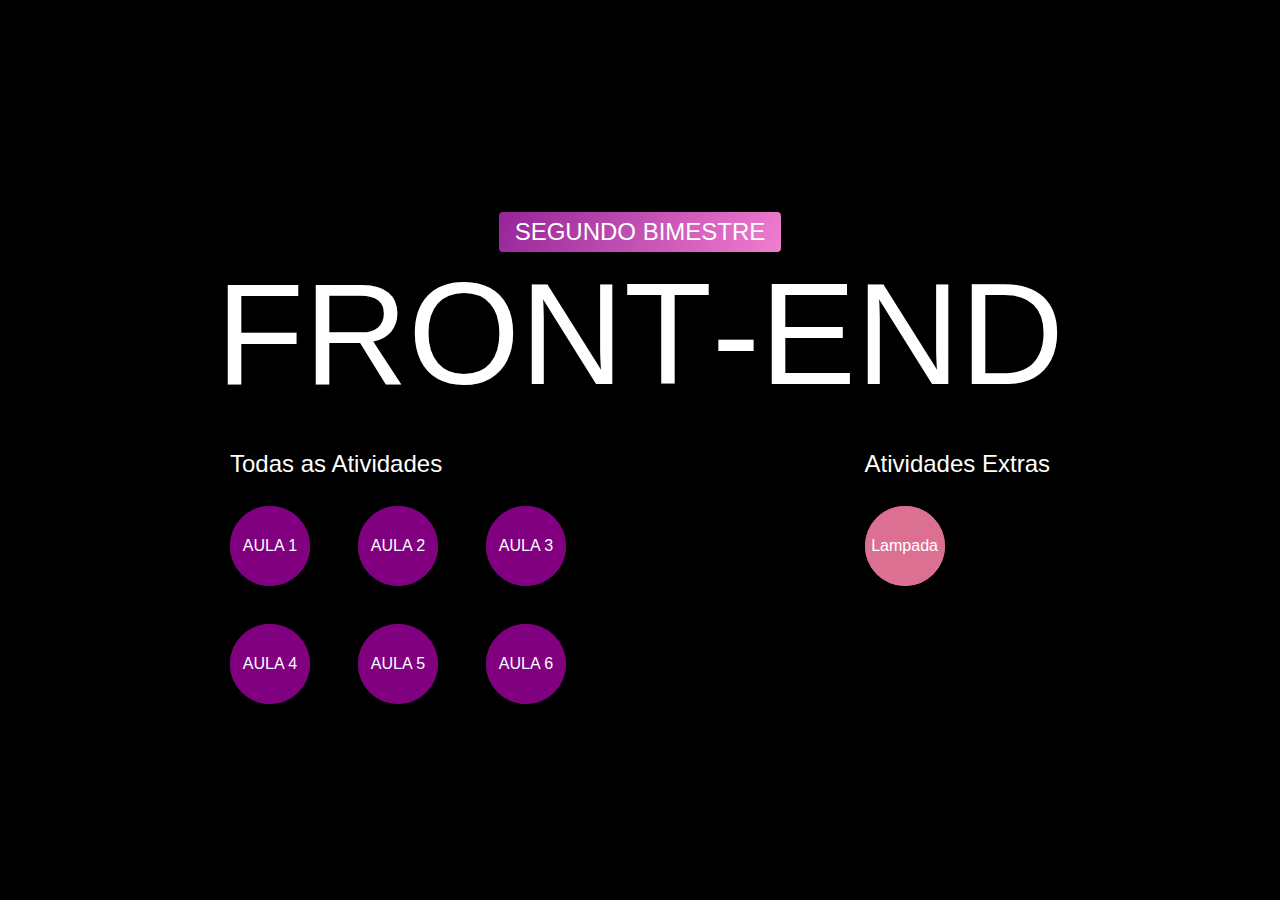
==== index.html @ 9a4acd31 "Front End" ====
<!DOCTYPE html>
<html lang="pt-br">
<head>
    <meta charset="UTF-8">
    <meta name="viewport" content="width=device-width, initial-scale=1.0">
    <link rel="icon" href="./img/icon.png">
    <link rel="stylesheet" href="style.css">
    <title>Atividades</title>
</head>
<body>
    <header>
        
        <h2>SEGUNDO BIMESTRE</h2>

        <div class="tille">
            <div class="letter">F</div>
            <div class="letter">R</div>
            <div class="letter">O</div>
            <div class="letter">N</div>
            <div class="letter">T</div>
            <div class="letter">-</div>
            <div class="letter">E</div>
            <div class="letter">N</div>
            <div class="letter">D</div>
        </div>


    </header>

    <main>

        <div class="conteiner-item">

            <div class="item1">
                <h1>Todas as Atividades</h1>

                <section class="tabela">

                    <div class="linha">
                        <a href="./AULA_01/aula01.html"><div class="number"><p>AULA 1</p></div></a>
                        <a href="./AULA_02/aula02.html"><div class="number"><p>AULA 2</p></div></a>
                        <a href="./AULA_03/aula03.html"><div class="number"><p>AULA 3</p></div></a>
                    </div>

                    <div class="linha">
                        <a href="./AULA_04/aula04.html"><div class="number"><p>AULA 4</p></div></a>
                        <a href="./AULA_05/aula05.html"><div class="number"><p>AULA 5</p></div></a>
                        <a href="./AULA_06/aula06.html"><div class="number"><p>AULA 6</p></div></a>
                    </div>

                </section>

            </div>

            <div class="item2">
                <h1>Atividades Extras</h1>

                <section class="tabela">

                    <div class="linha">
                        <a href="./EXTRA_01/extra01.html"><div class="number"><p>Lampada</p></div></a>
                    </div>

                </section>
                
            </div>

        </div>

    </main>
    
</body>
</html>
---- style.css ----
*{
    padding: 0;
    margin: 0;
    box-sizing: border-box;
    color: white;
    font-family: 'Noto Sans', sans-serif;
}
body{
    background-color: black;
    display: flex;
    flex-direction: column;
    align-items: center;
    justify-content: center;
    height: 100vh;
}
header{
    height: 30vh;
    display: flex;
    flex-direction: column;
    align-items: center;
    justify-content: center;
}
h2{
    color: #fff;
    font-weight: 100;
    background-image: linear-gradient(120deg, hsl(298, 62%, 37%), hsl(318, 81%, 72%));
    padding: 6px 16px;
    border-radius: 4px;
}
.tille {
    display: flex;
    align-items: center;
    justify-content: center;
}
.letter {
    transition: 0.4s;
    transform: translateX(0);
    cursor: grab;
    font-size: 9rem;
}
.letter:hover { 
    transform: translatey(-1rem);
    background: -webkit-linear-gradient(10deg, hsl(298, 62%, 37%), hsl(318, 81%, 72%));
    -webkit-background-clip: text;
    -webkit-text-fill-color: transparent;
} 
main{
    min-height: 30vh;
    width: 820px;
}
.conteiner-item{
    display: flex;
    justify-content: space-between;
}
.item1, .item2{
    display: flex;
    flex-direction: column;
    gap: 28px;
}
h1{
    font-size: 24px;
    font-weight: 100;
}
.tabela{
    display: flex;
    flex-direction: column;
    gap: 38px;
}
.linha{
    display: flex;
    gap: 48px;
}
.item2 .number p{
    background-color: palevioletred;
}
.item2 .number p::after{
    border: solid 24px palevioletred;
}
.number{
    display: flex;
    align-items: center;
    justify-content: center;
} 
.number p{
    display: flex;
    align-items: center;
    justify-content: center;
    width: 5rem;
    height: 5rem;
    background-color: purple;
    border-radius: 50%;
    position: relative;
}
.number p::after{
    content: "";
    position: absolute;
    inset: 0;
    z-index: -1;
    border-radius: 50%;
    border: solid 24px purple;
    animation: pulse 4s infinite;
    animation-direction: alternate, reverse;
}
@keyframes pulse {
    to{
      transform: scale(1.4);
      opacity: .2;
    }
}
a{
    text-decoration: none;
}
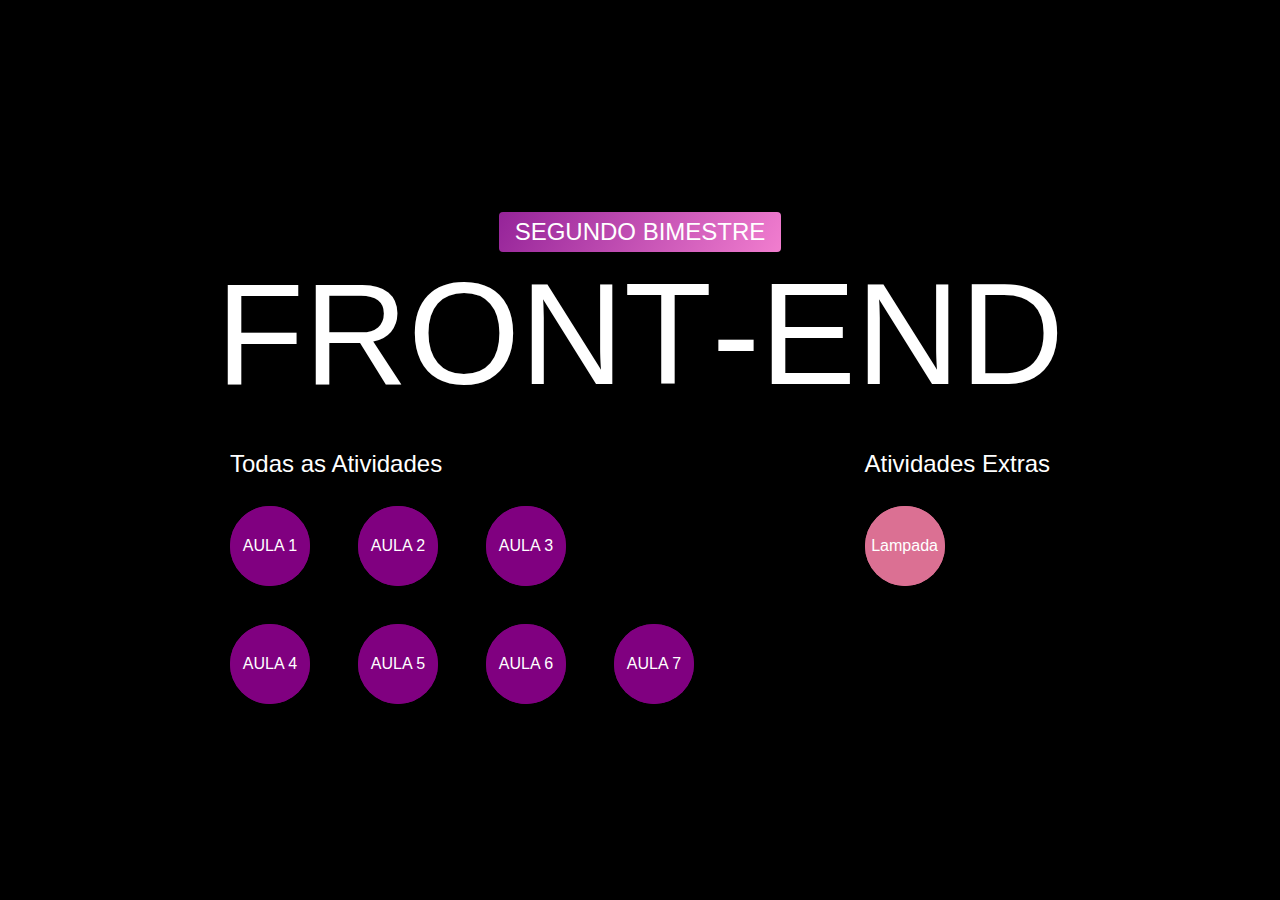
==== commit e13f2809: "13/09" ====
--- a/index.html
+++ b/index.html
@@ -46,6 +46,7 @@
                         <a href="./AULA_04/aula04.html"><div class="number"><p>AULA 4</p></div></a>
                         <a href="./AULA_05/aula05.html"><div class="number"><p>AULA 5</p></div></a>
                         <a href="./AULA_06/aula06.html"><div class="number"><p>AULA 6</p></div></a>
+                        <a href="./AULA_07/aula07.html"><div class="number"><p>AULA 7</p></div></a>
                     </div>
 
                 </section>
